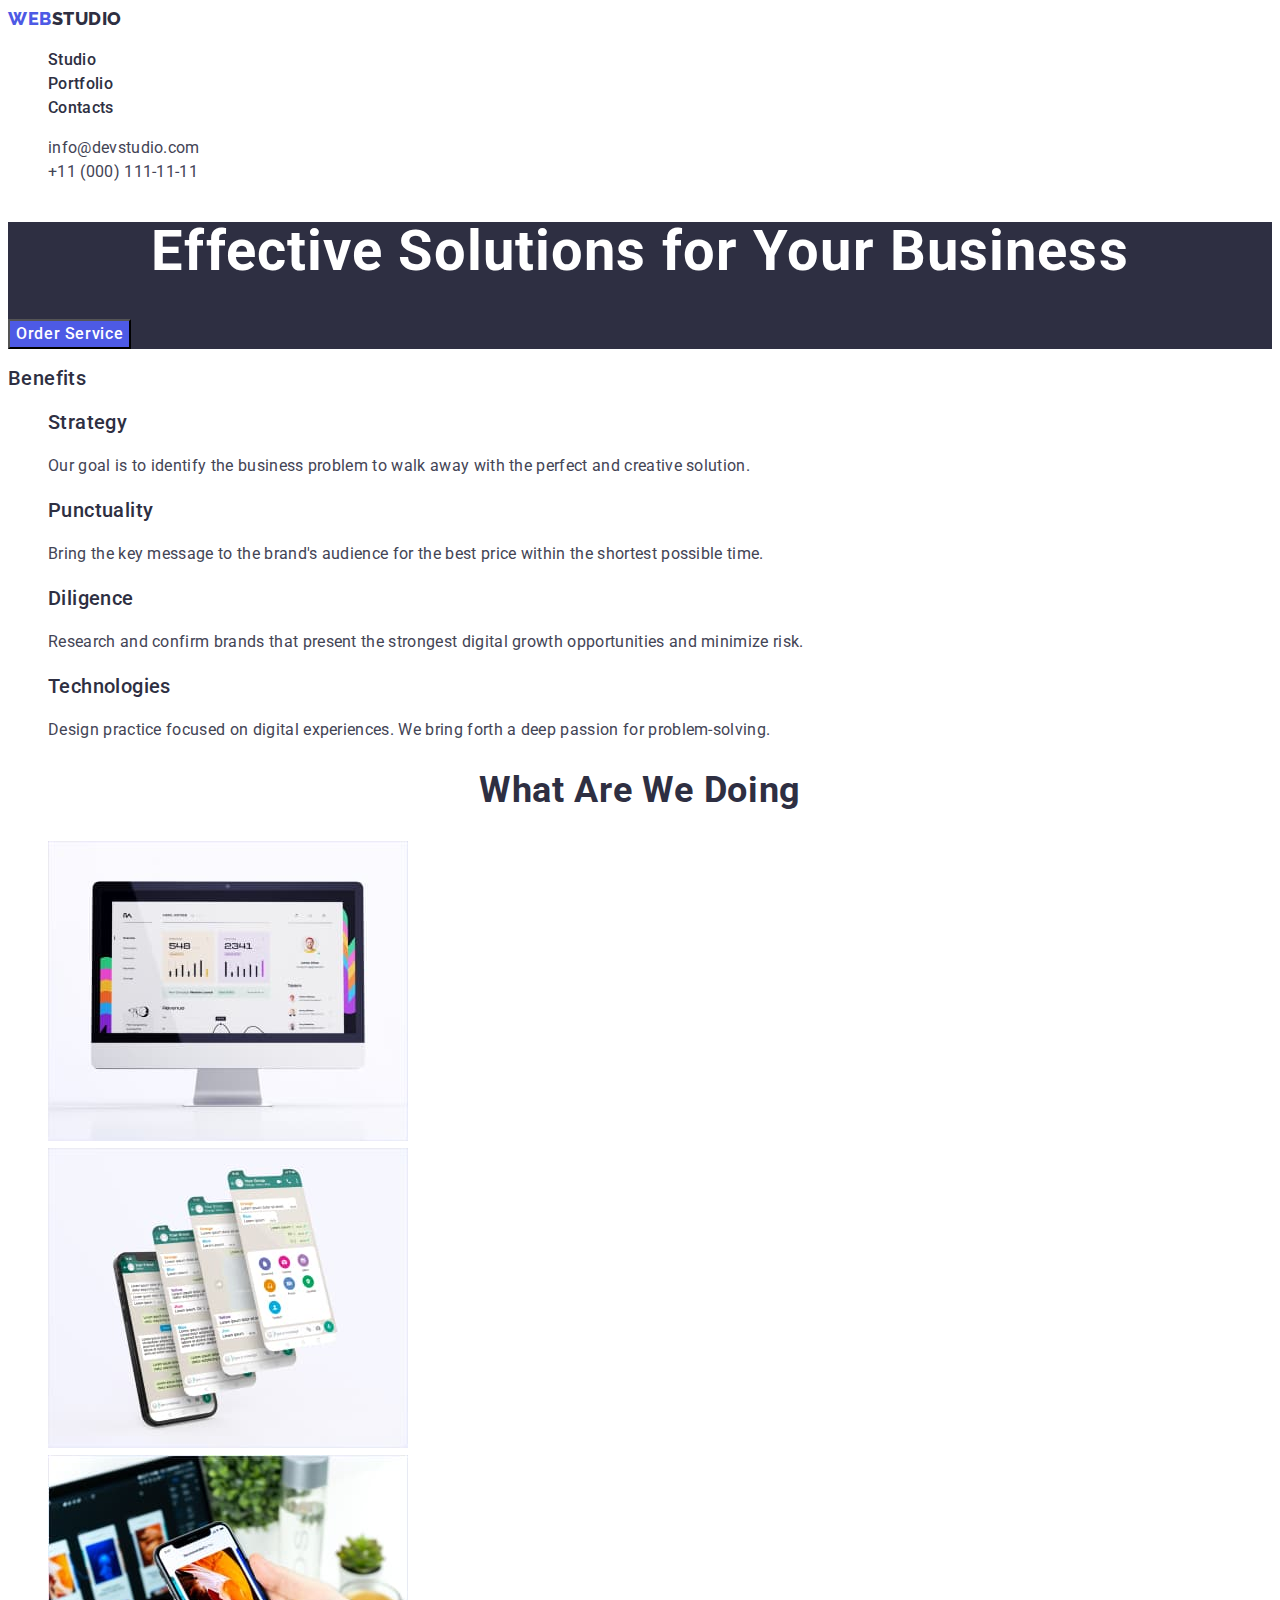
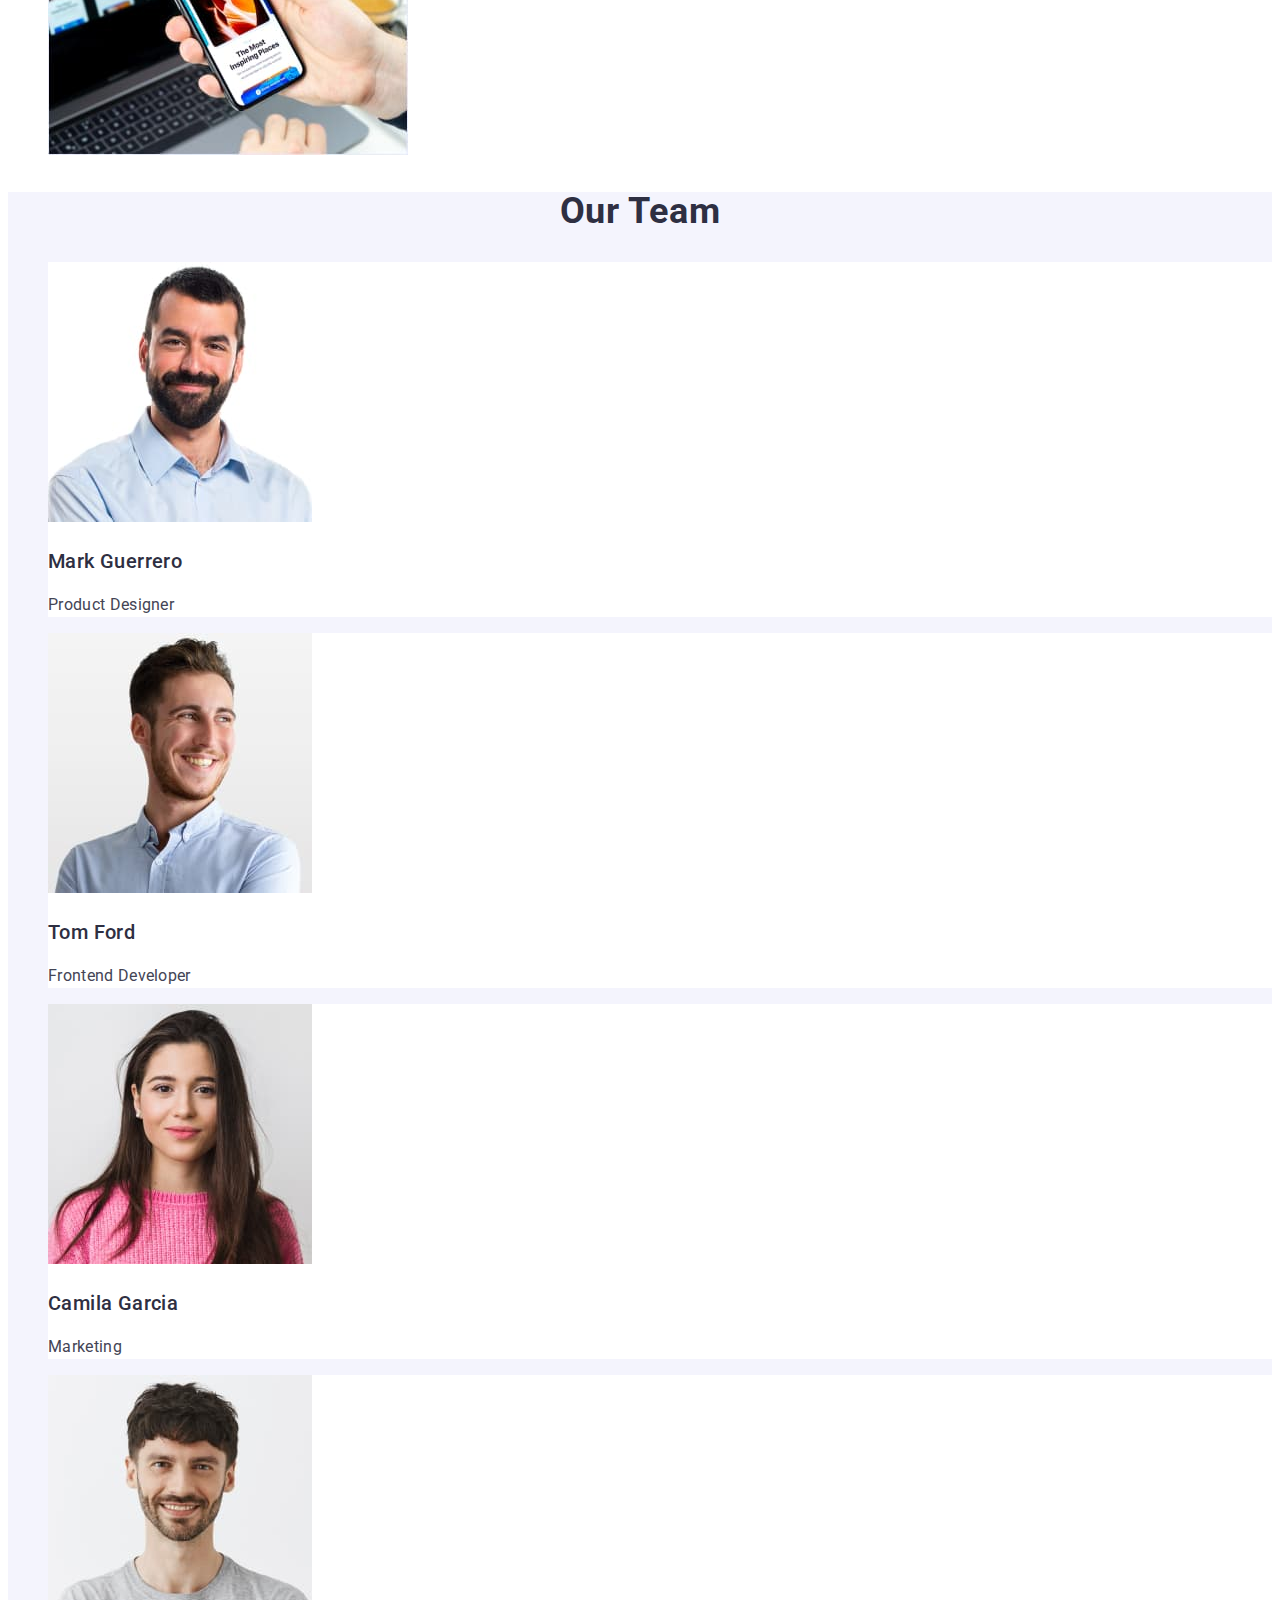
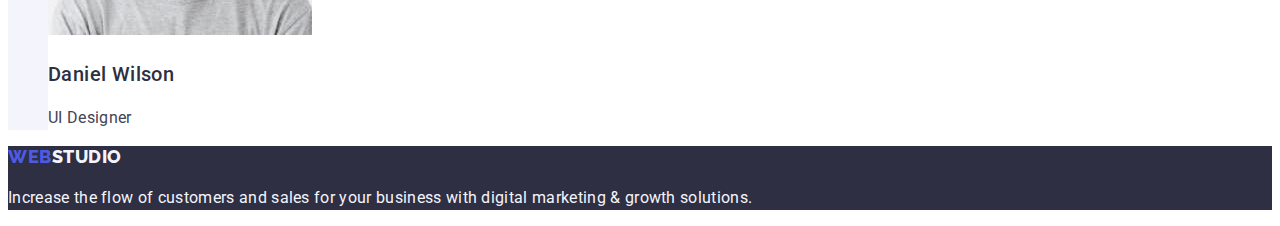
==== index.html @ 4780193c "Initial commit" ====
<!DOCTYPE html>
<html lang="en">
  <head>
    <meta charset="UTF-8" />
    <meta name="viewport" content="width=device-width, initial-scale=1.0" />
    <title>WebStudio</title>
    <link rel="preconnect" href="https://fonts.googleapis.com" />
    <link rel="preconnect" href="https://fonts.gstatic.com" crossorigin />
    <link
      href="https://fonts.googleapis.com/css2?family=Raleway:wght@800&family=Roboto:wght@400;500;700;900&display=swap"
      rel="stylesheet"
    />
    <link rel="stylesheet" href="./css/style.css" />
  </head>
  <body>
    <header class="header">
      <nav class="header__menu">
        <a href="./index.html" class="logo link"
          >Web<span class="logo__part">Studio</span></a
        >
        <ul class="menu__list list">
          <li class="menu__list-item">
            <a href="./index.html" class="menu__list-link link">Studio</a>
          </li>
          <li class="menu__list-item">
            <a href="./portfolio.html" class="menu__list-link link"
              >Portfolio</a
            >
          </li>
          <li class="menu__list-item">
            <a href="" class="menu__list-link link">Contacts</a>
          </li>
        </ul>
      </nav>

      <address class="address">
        <ul class="address__list list">
          <li class="address__list-item">
            <a href="mailto:info@devstudio.com" class="address link"
              >info@devstudio.com</a
            >
          </li>
          <li class="address__list-item">
            <a href="tel:+110001111111" class="address link"
              >+11 (000) 111-11-11</a
            >
          </li>
        </ul>
      </address>
    </header>

    <main class="main">
      <section class="banner">
        <h1 class="main__title">Effective Solutions for Your Business</h1>
        <button type="button" class="main__btn">Order Service</button>
      </section>

      <section class="benefits">
        <h2 class="benefits__title">Benefits</h2>
        <ul class="benefits__list list">
          <li class="benefits__list-item">
            <h3 class="benefits__item-title">Strategy</h3>
            <p class="benefits__item-text">
              Our goal is to identify the business problem to walk away with the
              perfect and creative solution.
            </p>
          </li>
          <li class="benefits__list-item">
            <h3 class="benefits__item-title">Punctuality</h3>
            <p class="benefits__item-text">
              Bring the key message to the brand's audience for the best price
              within the shortest possible time.
            </p>
          </li>
          <li class="benefits__list-item">
            <h3 class="benefits__item-title">Diligence</h3>
            <p class="benefits__item-text">
              Research and confirm brands that present the strongest digital
              growth opportunities and minimize risk.
            </p>
          </li>
          <li class="benefits__list-item">
            <h3 class="benefits__item-title">Technologies</h3>
            <p class="benefits__item-text">
              Design practice focused on digital experiences. We bring forth a
              deep passion for problem-solving.
            </p>
          </li>
        </ul>
      </section>

      <section class="services">
        <h2 class="services__title">What are we doing</h2>
        <ul class="services__list list">
          <li class="services__list-item">
            <img
              src="./images/services-img1.jpg"
              alt="monitor"
              class="services__item-img"
              width="360"
            />
          </li>
          <li class="services__list-item">
            <img
              src="./images/services-img2.jpg"
              alt="mobile-app"
              class="services__item-img"
              width="360"
            />
          </li>
          <li class="services__list-item">
            <img
              src="./images/services-img3.jpg"
              alt="sync with PC"
              class="services__item-img"
              width="360"
            />
          </li>
        </ul>
      </section>

      <section class="team">
        <h2 class="team__title">Our Team</h2>
        <ul class="team__list list">
          <li class="team__list-item">
            <img
              src="./images/team-img1.jpg"
              alt="people1"
              class="team__item-img"
              width="264"
            />
            <h3 class="team__item-title">Mark Guerrero</h3>
            <p class="team__item-text">Product Designer</p>
          </li>
          <li class="team__list-item">
            <img
              src="./images/team-img2.jpg"
              alt="people2"
              class="team__item-img"
              width="264"
            />
            <h3 class="team__item-title">Tom Ford</h3>
            <p class="team__item-text">Frontend Developer</p>
          </li>
          <li class="team__list-item">
            <img
              src="./images/team-img3.jpg"
              alt="people3"
              class="team__item-img"
              width="264"
            />
            <h3 class="team__item-title">Camila Garcia</h3>
            <p class="team__item-text">Marketing</p>
          </li>
          <li class="team__list-item">
            <img
              src="./images/team-img4.jpg"
              alt="people4"
              class="team__item-img"
              width="264"
            />
            <h3 class="team__item-title">Daniel Wilson</h3>
            <p class="team__item-text">UI Designer</p>
          </li>
        </ul>
      </section>
    </main>

    <footer class="footer">
      <a href="./index.html" class="logo link"
        >Web<span class="logo__part">Studio</span></a
      >
      <p class="footer__text">
        Increase the flow of customers and sales for your business with digital
        marketing & growth solutions.
      </p>
    </footer>
  </body>
</html>
---- css/style.css ----
:root{
    --body-text:#434455;
    --iris:#4D5AE5;
    --ocean:#404BBF;
    --navy-blue:#2E2F42;
    --green:#31D0AA;
    --light-slate:#8E8F99;
    --cornflower:#E7E9FC;
    --cloud:#F4F4FD;
    --navy-blue-modal:#2E2F42;
    --grey:#2E2F42;
    --dairy:#FCFCFC;
}

body{
    font-family: 'Roboto', sans-serif;
    color: var(--body-text);
    background-color: #fff;
    line-height: 1.5;
    font-size: 16px;
    letter-spacing: 2%;
}
h2{
    font-weight: 700;
    font-size: 20px;
}
a{
    text-decoration: none;
    color: inherit;
    
}
ul{
    list-style: none;
}
/* HEADER*/

.link{
    text-decoration: none;
}
.list{
    list-style: none;
}

.logo{
    font-family: 'Raleway', sans-serif;
    text-transform: uppercase;
    font-size: 18px;
    line-height: 1.17;
    letter-spacing: 0.03em;
    font-weight: 800;
    text-decoration: none;
    color: var(--iris);
}
.logo span{
    color: var(--navy-blue);
}

.menu__list{
    color: var(--navy-blue);
    font-weight: 500;
    list-style: none;
}
.menu__list-item:hover,
.menu__list-link:focus{
    color: var(--ocean);
}
.menu__list-link{
    letter-spacing: 0.02em;
}


.address{
   font-style: normal;
   
}
.address__list-item:hover,
.address:focus{
    color:var(--ocean);
}
.address__list{
    letter-spacing: 0.02em;

}

/*Banner*/
.banner{
    background-color: var(--navy-blue);
}
.main__title{
    font-size: 56px;
    line-height: 1.07;
    text-align: center;
    letter-spacing: 0.02em;
    color:#FFF;

}
.main__btn{
    background-color: var(--iris);
    font-family: inherit;
    font-weight: 500;
    font-size: 16px;
    line-height: 1.5;
    letter-spacing: 0.04em;
    color: #fff;
    cursor: pointer;

    
}
.main__btn:hover,
.main__btn:focus{
    background-color: var(--ocean);
}
/* benefits*/

.benefits__title{
    font-weight: 500;
    font-size: 20px;
    line-height: 1.2;
    letter-spacing: 0.02em;
    color: var(--navy-blue);
}
.benefits__item-title{
    font-weight: 500;
    font-size: 20px;
    line-height: 1.2;
    letter-spacing: 0.02em;
    color: var(--navy-blue);
}
.benefits__item-text{
    letter-spacing: 0.02em;
}

/*Services*/

.services__title{
    font-size: 36px;
    line-height: 1.11;
    text-align: center;
    letter-spacing: 0.02em;
    text-transform: capitalize;
    color: var(--navy-blue);

}

/*TEAM*/

.team{
    background-color: var(--cloud);
}
.team__title{
    font-size: 36px;
    line-height: 1.11;
    text-align: center;
    letter-spacing: 0.02em;
    text-transform: capitalize;
    color: var(--navy-blue);

}
.team__list-item{
    background-color: #FFFFFF;
}
.team__item-title{
    font-weight: 500;
    font-size: 20px;
    line-height: 1.2;
    letter-spacing: 0.02em;
    color: var(--navy-blue);
}
.team__item-text{
    letter-spacing: 0.02em;
}
/* FILTERS */
.filters__list{
    text-align: center;
}
.filters__item{
    text-align: center;
    
}
.filters__item+.filters__item{
    margin-left: 24px;
}
.filters__btn{

    background-color: var(--cloud);
    border: 1px solid var(--cornflower);
    color: var(--iris);
    font-weight: 500;
    font-family: inherit;
    cursor: pointer;
    font-size: 16px;
    line-height: 1.5;
    letter-spacing: 0.04em;
}
.filters__btn:hover,
.filters__btn:focus{
    background-color: var(--ocean);
    border: 1px solid var(--ocean);
    color: #fff;
}



.cards__list{
    list-style:none;
}
.cards__item-title{
    color: var(--navy-blue);
    font-weight: 500;
    font-size: 20px;
    line-height: 1.2;
    letter-spacing: 0.02em;

}
.cards__item-text{
    font-size: 16px;
    line-height: 1.5;
    letter-spacing: 0.02em;
    color: var(--body-text);
}
/*Footer*/
.footer{
    background-color: var(--navy-blue);
}
.footer > p{
    color: var(--cloud);
}
.footer__text{
    letter-spacing: 0.02em;
}
.footer .logo span{
    color: var(--cloud);
}
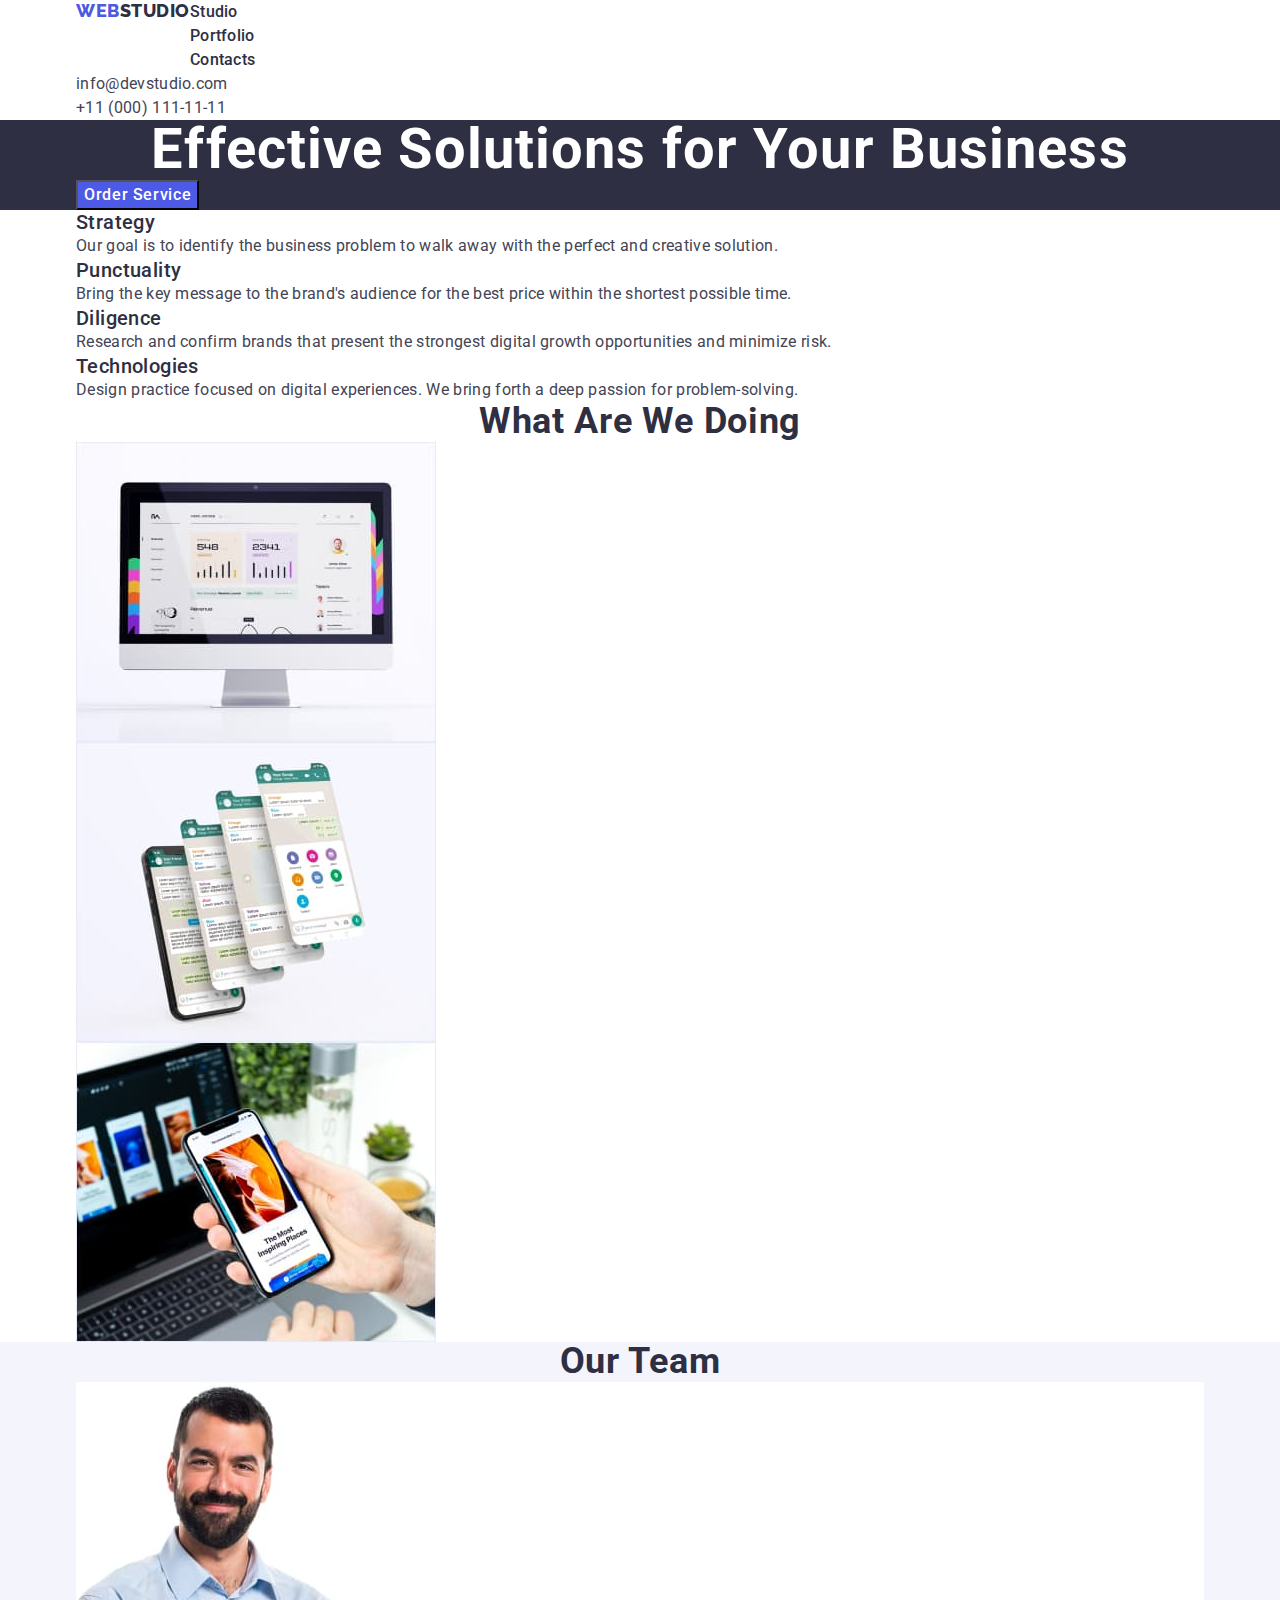
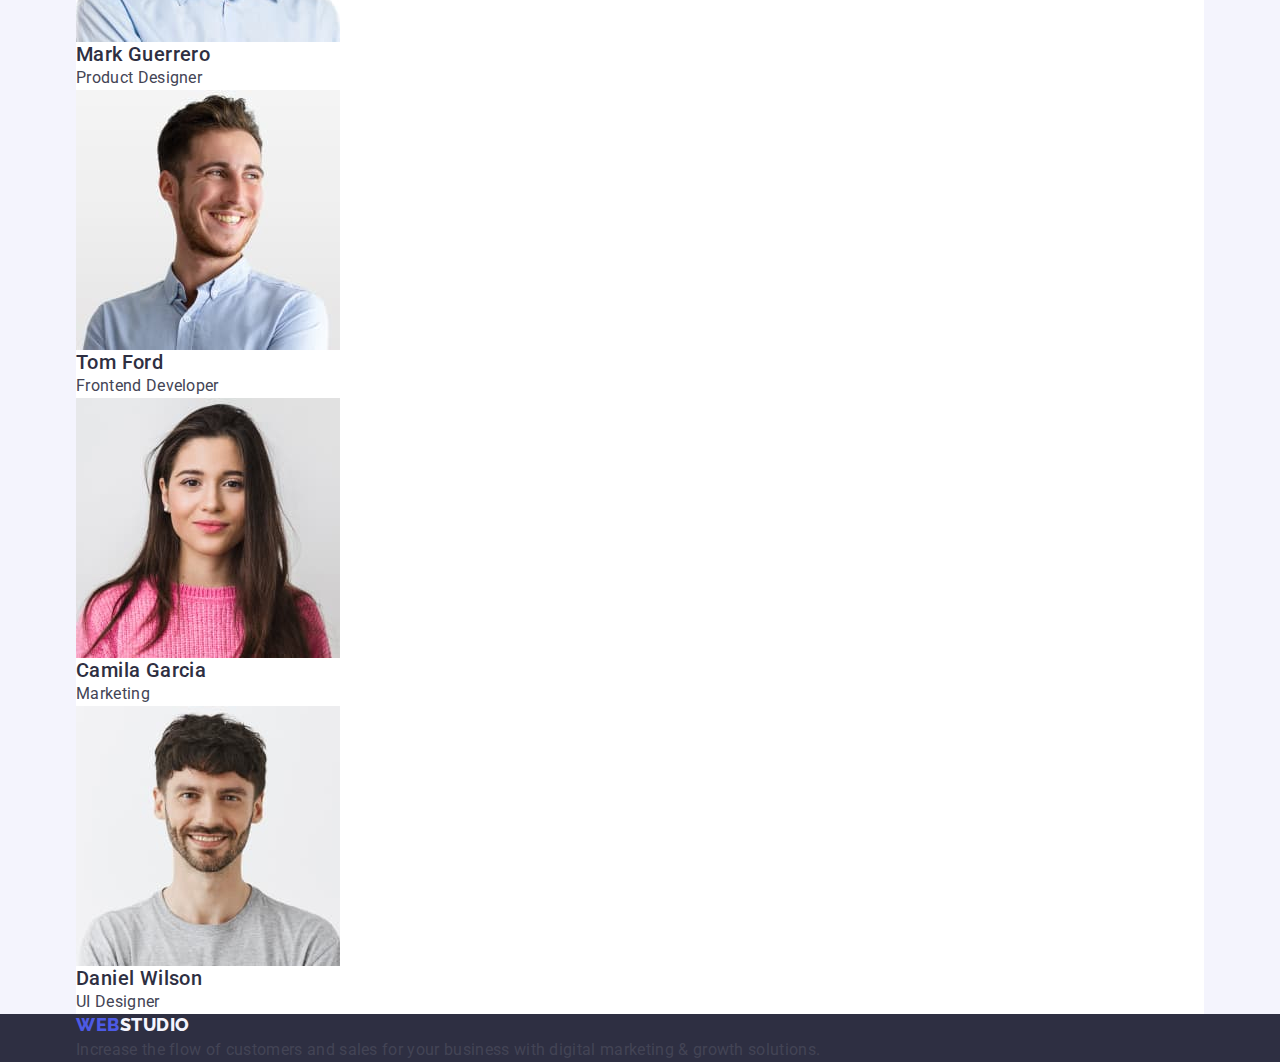
==== commit 4fe877f8: "header change + add prettier settings" ====
--- a/index.html
+++ b/index.html
@@ -10,170 +10,155 @@
       href="https://fonts.googleapis.com/css2?family=Raleway:wght@800&family=Roboto:wght@400;500;700;900&display=swap"
       rel="stylesheet"
     />
+    <link
+      rel="stylesheet"
+      href="https://cdnjs.cloudflare.com/ajax/libs/modern-normalize/2.0.0/modern-normalize.min.css"
+    />
     <link rel="stylesheet" href="./css/style.css" />
   </head>
   <body>
     <header class="header">
-      <nav class="header__menu">
-        <a href="./index.html" class="logo link"
-          >Web<span class="logo__part">Studio</span></a
-        >
-        <ul class="menu__list list">
-          <li class="menu__list-item">
-            <a href="./index.html" class="menu__list-link link">Studio</a>
-          </li>
-          <li class="menu__list-item">
-            <a href="./portfolio.html" class="menu__list-link link"
-              >Portfolio</a
-            >
-          </li>
-          <li class="menu__list-item">
-            <a href="" class="menu__list-link link">Contacts</a>
-          </li>
-        </ul>
-      </nav>
-
-      <address class="address">
-        <ul class="address__list list">
-          <li class="address__list-item">
-            <a href="mailto:info@devstudio.com" class="address link"
-              >info@devstudio.com</a
-            >
-          </li>
-          <li class="address__list-item">
-            <a href="tel:+110001111111" class="address link"
-              >+11 (000) 111-11-11</a
-            >
-          </li>
-        </ul>
-      </address>
+      <div class="container">
+        <nav class="header__menu">
+          <a href="./index.html" class="logo link">Web<span class="logo__part">Studio</span></a>
+          <ul class="menu__list list">
+            <li class="menu__list-item">
+              <a href="./index.html" class="menu__list-link link">Studio</a>
+            </li>
+            <li class="menu__list-item">
+              <a href="./portfolio.html" class="menu__list-link link">Portfolio</a>
+            </li>
+            <li class="menu__list-item">
+              <a href="" class="menu__list-link link">Contacts</a>
+            </li>
+          </ul>
+        </nav>
+        <address class="address">
+          <ul class="address__list list">
+            <li class="address__list-item">
+              <a href="mailto:info@devstudio.com" class="address link">info@devstudio.com</a>
+            </li>
+            <li class="address__list-item">
+              <a href="tel:+110001111111" class="address link">+11 (000) 111-11-11</a>
+            </li>
+          </ul>
+        </address>
+      </div>
     </header>
 
     <main class="main">
       <section class="banner">
-        <h1 class="main__title">Effective Solutions for Your Business</h1>
-        <button type="button" class="main__btn">Order Service</button>
+        <div class="container">
+          <h1 class="main__title">Effective Solutions for Your Business</h1>
+          <button type="button" class="main__btn">Order Service</button>
+        </div>
       </section>
 
       <section class="benefits">
-        <h2 class="benefits__title">Benefits</h2>
-        <ul class="benefits__list list">
-          <li class="benefits__list-item">
-            <h3 class="benefits__item-title">Strategy</h3>
-            <p class="benefits__item-text">
-              Our goal is to identify the business problem to walk away with the
-              perfect and creative solution.
-            </p>
-          </li>
-          <li class="benefits__list-item">
-            <h3 class="benefits__item-title">Punctuality</h3>
-            <p class="benefits__item-text">
-              Bring the key message to the brand's audience for the best price
-              within the shortest possible time.
-            </p>
-          </li>
-          <li class="benefits__list-item">
-            <h3 class="benefits__item-title">Diligence</h3>
-            <p class="benefits__item-text">
-              Research and confirm brands that present the strongest digital
-              growth opportunities and minimize risk.
-            </p>
-          </li>
-          <li class="benefits__list-item">
-            <h3 class="benefits__item-title">Technologies</h3>
-            <p class="benefits__item-text">
-              Design practice focused on digital experiences. We bring forth a
-              deep passion for problem-solving.
-            </p>
-          </li>
-        </ul>
+        <div class="container">
+          <h2 class="benefits__title visually-hidden">Benefits</h2>
+          <ul class="benefits__list list">
+            <li class="benefits__list-item">
+              <h3 class="benefits__item-title">Strategy</h3>
+              <p class="benefits__item-text">
+                Our goal is to identify the business problem to walk away with the perfect and
+                creative solution.
+              </p>
+            </li>
+            <li class="benefits__list-item">
+              <h3 class="benefits__item-title">Punctuality</h3>
+              <p class="benefits__item-text">
+                Bring the key message to the brand's audience for the best price within the shortest
+                possible time.
+              </p>
+            </li>
+            <li class="benefits__list-item">
+              <h3 class="benefits__item-title">Diligence</h3>
+              <p class="benefits__item-text">
+                Research and confirm brands that present the strongest digital growth opportunities
+                and minimize risk.
+              </p>
+            </li>
+            <li class="benefits__list-item">
+              <h3 class="benefits__item-title">Technologies</h3>
+              <p class="benefits__item-text">
+                Design practice focused on digital experiences. We bring forth a deep passion for
+                problem-solving.
+              </p>
+            </li>
+          </ul>
+        </div>
       </section>
 
       <section class="services">
-        <h2 class="services__title">What are we doing</h2>
-        <ul class="services__list list">
-          <li class="services__list-item">
-            <img
-              src="./images/services-img1.jpg"
-              alt="monitor"
-              class="services__item-img"
-              width="360"
-            />
-          </li>
-          <li class="services__list-item">
-            <img
-              src="./images/services-img2.jpg"
-              alt="mobile-app"
-              class="services__item-img"
-              width="360"
-            />
-          </li>
-          <li class="services__list-item">
-            <img
-              src="./images/services-img3.jpg"
-              alt="sync with PC"
-              class="services__item-img"
-              width="360"
-            />
-          </li>
-        </ul>
+        <div class="container">
+          <h2 class="services__title">What are we doing</h2>
+          <ul class="services__list list">
+            <li class="services__list-item">
+              <img
+                src="./images/services-img1.jpg"
+                alt="monitor"
+                class="services__item-img"
+                width="360"
+              />
+            </li>
+            <li class="services__list-item">
+              <img
+                src="./images/services-img2.jpg"
+                alt="mobile-app"
+                class="services__item-img"
+                width="360"
+              />
+            </li>
+            <li class="services__list-item">
+              <img
+                src="./images/services-img3.jpg"
+                alt="sync with PC"
+                class="services__item-img"
+                width="360"
+              />
+            </li>
+          </ul>
+        </div>
       </section>
 
       <section class="team">
-        <h2 class="team__title">Our Team</h2>
-        <ul class="team__list list">
-          <li class="team__list-item">
-            <img
-              src="./images/team-img1.jpg"
-              alt="people1"
-              class="team__item-img"
-              width="264"
-            />
-            <h3 class="team__item-title">Mark Guerrero</h3>
-            <p class="team__item-text">Product Designer</p>
-          </li>
-          <li class="team__list-item">
-            <img
-              src="./images/team-img2.jpg"
-              alt="people2"
-              class="team__item-img"
-              width="264"
-            />
-            <h3 class="team__item-title">Tom Ford</h3>
-            <p class="team__item-text">Frontend Developer</p>
-          </li>
-          <li class="team__list-item">
-            <img
-              src="./images/team-img3.jpg"
-              alt="people3"
-              class="team__item-img"
-              width="264"
-            />
-            <h3 class="team__item-title">Camila Garcia</h3>
-            <p class="team__item-text">Marketing</p>
-          </li>
-          <li class="team__list-item">
-            <img
-              src="./images/team-img4.jpg"
-              alt="people4"
-              class="team__item-img"
-              width="264"
-            />
-            <h3 class="team__item-title">Daniel Wilson</h3>
-            <p class="team__item-text">UI Designer</p>
-          </li>
-        </ul>
+        <div class="container">
+          <h2 class="team__title">Our Team</h2>
+          <ul class="team__list list">
+            <li class="team__list-item">
+              <img src="./images/team-img1.jpg" alt="people1" class="team__item-img" width="264" />
+              <h3 class="team__item-title">Mark Guerrero</h3>
+              <p class="team__item-text">Product Designer</p>
+            </li>
+            <li class="team__list-item">
+              <img src="./images/team-img2.jpg" alt="people2" class="team__item-img" width="264" />
+              <h3 class="team__item-title">Tom Ford</h3>
+              <p class="team__item-text">Frontend Developer</p>
+            </li>
+            <li class="team__list-item">
+              <img src="./images/team-img3.jpg" alt="people3" class="team__item-img" width="264" />
+              <h3 class="team__item-title">Camila Garcia</h3>
+              <p class="team__item-text">Marketing</p>
+            </li>
+            <li class="team__list-item">
+              <img src="./images/team-img4.jpg" alt="people4" class="team__item-img" width="264" />
+              <h3 class="team__item-title">Daniel Wilson</h3>
+              <p class="team__item-text">UI Designer</p>
+            </li>
+          </ul>
+        </div>
       </section>
     </main>
 
     <footer class="footer">
-      <a href="./index.html" class="logo link"
-        >Web<span class="logo__part">Studio</span></a
-      >
-      <p class="footer__text">
-        Increase the flow of customers and sales for your business with digital
-        marketing & growth solutions.
-      </p>
+      <div class="container">
+        <a href="./index.html" class="logo link">Web<span class="logo__part">Studio</span></a>
+        <p class="footer__text">
+          Increase the flow of customers and sales for your business with digital marketing & growth
+          solutions.
+        </p>
+      </div>
     </footer>
   </body>
 </html>
--- a/css/style.css
+++ b/css/style.css
@@ -1,233 +1,259 @@
-:root{
-    --body-text:#434455;
-    --iris:#4D5AE5;
-    --ocean:#404BBF;
-    --navy-blue:#2E2F42;
-    --green:#31D0AA;
-    --light-slate:#8E8F99;
-    --cornflower:#E7E9FC;
-    --cloud:#F4F4FD;
-    --navy-blue-modal:#2E2F42;
-    --grey:#2E2F42;
-    --dairy:#FCFCFC;
-}
-
-body{
-    font-family: 'Roboto', sans-serif;
-    color: var(--body-text);
-    background-color: #fff;
-    line-height: 1.5;
-    font-size: 16px;
-    letter-spacing: 2%;
-}
-h2{
-    font-weight: 700;
-    font-size: 20px;
-}
-a{
-    text-decoration: none;
-    color: inherit;
-    
-}
-ul{
-    list-style: none;
+*,
+*::after,
+*::before {
+  box-sizing: border-box;
+}
+
+:root {
+  --body-text: #434455;
+  --iris: #4d5ae5;
+  --ocean: #404bbf;
+  --navy-blue: #2e2f42;
+  --green: #31d0aa;
+  --light-slate: #8e8f99;
+  --cornflower: #e7e9fc;
+  --cloud: #f4f4fd;
+  --navy-blue-modal: #2e2f42;
+  --grey: #2e2f42;
+  --dairy: #fcfcfc;
+}
+
+body {
+  font-family: 'Roboto', sans-serif;
+  color: var(--body-text);
+  background-color: #fff;
+  line-height: 1.5;
+  font-size: 16px;
+  letter-spacing: 2%;
+}
+h2 {
+  font-weight: 700;
+  font-size: 20px;
+}
+h1,
+h2,
+h3,
+h4,
+h5,
+h6,
+p {
+  margin: 0;
+}
+
+a {
+  text-decoration: none;
+  color: inherit;
+}
+ul {
+  list-style: none;
+  padding-left: 0;
+  margin: 0;
+}
+img {
+  display: block;
+}
+.container {
+  max-width: 1128px;
+  margin: 0 auto;
+  /* padding-left: 156; */
+}
+.visually-hidden {
+  position: absolute;
+  width: 1px;
+  height: 1px;
+  margin: -1px;
+  border: 0;
+  padding: 0;
+  white-space: nowrap;
+  clip-path: inset(100%);
+  clip: rect(0 0 0 0);
+  overflow: hidden;
 }
 /* HEADER*/
-
-.link{
-    text-decoration: none;
-}
-.list{
-    list-style: none;
-}
-
-.logo{
-    font-family: 'Raleway', sans-serif;
-    text-transform: uppercase;
-    font-size: 18px;
-    line-height: 1.17;
-    letter-spacing: 0.03em;
-    font-weight: 800;
-    text-decoration: none;
-    color: var(--iris);
-}
-.logo span{
-    color: var(--navy-blue);
-}
-
-.menu__list{
-    color: var(--navy-blue);
-    font-weight: 500;
-    list-style: none;
+.header__menu {
+  display: flex;
+}
+.link {
+  text-decoration: none;
+}
+.list {
+  list-style: none;
+}
+
+.logo {
+  font-family: 'Raleway', sans-serif;
+  text-transform: uppercase;
+  font-size: 18px;
+  line-height: 1.17;
+  letter-spacing: 0.03em;
+  font-weight: 800;
+  text-decoration: none;
+  color: var(--iris);
+}
+.logo span {
+  color: var(--navy-blue);
+}
+
+.menu__list {
+  color: var(--navy-blue);
+  font-weight: 500;
+  list-style: none;
 }
 .menu__list-item:hover,
-.menu__list-link:focus{
-    color: var(--ocean);
-}
-.menu__list-link{
-    letter-spacing: 0.02em;
-}
-
-
-.address{
-   font-style: normal;
-   
+.menu__list-link:focus {
+  color: var(--ocean);
+}
+.menu__list-link {
+  letter-spacing: 0.02em;
+}
+
+.address {
+  font-style: normal;
 }
 .address__list-item:hover,
-.address:focus{
-    color:var(--ocean);
-}
-.address__list{
-    letter-spacing: 0.02em;
-
+.address:focus {
+  color: var(--ocean);
+}
+.address__list {
+  letter-spacing: 0.02em;
 }
 
 /*Banner*/
-.banner{
-    background-color: var(--navy-blue);
-}
-.main__title{
-    font-size: 56px;
-    line-height: 1.07;
-    text-align: center;
-    letter-spacing: 0.02em;
-    color:#FFF;
-
-}
-.main__btn{
-    background-color: var(--iris);
-    font-family: inherit;
-    font-weight: 500;
-    font-size: 16px;
-    line-height: 1.5;
-    letter-spacing: 0.04em;
-    color: #fff;
-    cursor: pointer;
-
-    
+.banner {
+  background-color: var(--navy-blue);
+}
+.main__title {
+  font-size: 56px;
+  line-height: 1.07;
+  text-align: center;
+  letter-spacing: 0.02em;
+  color: #fff;
+}
+.main__btn {
+  background-color: var(--iris);
+  font-family: inherit;
+  font-weight: 500;
+  font-size: 16px;
+  line-height: 1.5;
+  letter-spacing: 0.04em;
+  color: #fff;
+  cursor: pointer;
 }
 .main__btn:hover,
-.main__btn:focus{
-    background-color: var(--ocean);
+.main__btn:focus {
+  background-color: var(--ocean);
 }
 /* benefits*/
 
-.benefits__title{
-    font-weight: 500;
-    font-size: 20px;
-    line-height: 1.2;
-    letter-spacing: 0.02em;
-    color: var(--navy-blue);
-}
-.benefits__item-title{
-    font-weight: 500;
-    font-size: 20px;
-    line-height: 1.2;
-    letter-spacing: 0.02em;
-    color: var(--navy-blue);
-}
-.benefits__item-text{
-    letter-spacing: 0.02em;
+.benefits__title {
+  font-weight: 500;
+  font-size: 20px;
+  line-height: 1.2;
+  letter-spacing: 0.02em;
+  color: var(--navy-blue);
+}
+.benefits__item-title {
+  font-weight: 500;
+  font-size: 20px;
+  line-height: 1.2;
+  letter-spacing: 0.02em;
+  color: var(--navy-blue);
+}
+.benefits__item-text {
+  letter-spacing: 0.02em;
 }
 
 /*Services*/
 
-.services__title{
-    font-size: 36px;
-    line-height: 1.11;
-    text-align: center;
-    letter-spacing: 0.02em;
-    text-transform: capitalize;
-    color: var(--navy-blue);
-
+.services__title {
+  font-size: 36px;
+  line-height: 1.11;
+  text-align: center;
+  letter-spacing: 0.02em;
+  text-transform: capitalize;
+  color: var(--navy-blue);
 }
 
 /*TEAM*/
 
-.team{
-    background-color: var(--cloud);
-}
-.team__title{
-    font-size: 36px;
-    line-height: 1.11;
-    text-align: center;
-    letter-spacing: 0.02em;
-    text-transform: capitalize;
-    color: var(--navy-blue);
-
-}
-.team__list-item{
-    background-color: #FFFFFF;
-}
-.team__item-title{
-    font-weight: 500;
-    font-size: 20px;
-    line-height: 1.2;
-    letter-spacing: 0.02em;
-    color: var(--navy-blue);
-}
-.team__item-text{
-    letter-spacing: 0.02em;
+.team {
+  background-color: var(--cloud);
+}
+.team__title {
+  font-size: 36px;
+  line-height: 1.11;
+  text-align: center;
+  letter-spacing: 0.02em;
+  text-transform: capitalize;
+  color: var(--navy-blue);
+}
+.team__list-item {
+  background-color: #ffffff;
+}
+.team__item-title {
+  font-weight: 500;
+  font-size: 20px;
+  line-height: 1.2;
+  letter-spacing: 0.02em;
+  color: var(--navy-blue);
+}
+.team__item-text {
+  letter-spacing: 0.02em;
 }
 /* FILTERS */
-.filters__list{
-    text-align: center;
-}
-.filters__item{
-    text-align: center;
-    
-}
-.filters__item+.filters__item{
-    margin-left: 24px;
-}
-.filters__btn{
-
-    background-color: var(--cloud);
-    border: 1px solid var(--cornflower);
-    color: var(--iris);
-    font-weight: 500;
-    font-family: inherit;
-    cursor: pointer;
-    font-size: 16px;
-    line-height: 1.5;
-    letter-spacing: 0.04em;
+.filters__list {
+  text-align: center;
+}
+.filters__item {
+  text-align: center;
+}
+.filters__item + .filters__item {
+  margin-left: 24px;
+}
+.filters__btn {
+  background-color: var(--cloud);
+  border: 1px solid var(--cornflower);
+  color: var(--iris);
+  font-weight: 500;
+  font-family: inherit;
+  cursor: pointer;
+  font-size: 16px;
+  line-height: 1.5;
+  letter-spacing: 0.04em;
 }
 .filters__btn:hover,
-.filters__btn:focus{
-    background-color: var(--ocean);
-    border: 1px solid var(--ocean);
-    color: #fff;
-}
-
-
-
-.cards__list{
-    list-style:none;
-}
-.cards__item-title{
-    color: var(--navy-blue);
-    font-weight: 500;
-    font-size: 20px;
-    line-height: 1.2;
-    letter-spacing: 0.02em;
-
-}
-.cards__item-text{
-    font-size: 16px;
-    line-height: 1.5;
-    letter-spacing: 0.02em;
-    color: var(--body-text);
+.filters__btn:focus {
+  background-color: var(--ocean);
+  border: 1px solid var(--ocean);
+  color: #fff;
+}
+
+.cards__list {
+  list-style: none;
+}
+.cards__item-title {
+  color: var(--navy-blue);
+  font-weight: 500;
+  font-size: 20px;
+  line-height: 1.2;
+  letter-spacing: 0.02em;
+}
+.cards__item-text {
+  font-size: 16px;
+  line-height: 1.5;
+  letter-spacing: 0.02em;
+  color: var(--body-text);
 }
 /*Footer*/
-.footer{
-    background-color: var(--navy-blue);
-}
-.footer > p{
-    color: var(--cloud);
-}
-.footer__text{
-    letter-spacing: 0.02em;
-}
-.footer .logo span{
-    color: var(--cloud);
-}+.footer {
+  background-color: var(--navy-blue);
+}
+.footer > p {
+  color: var(--cloud);
+}
+.footer__text {
+  letter-spacing: 0.02em;
+}
+.footer .logo span {
+  color: var(--cloud);
+}
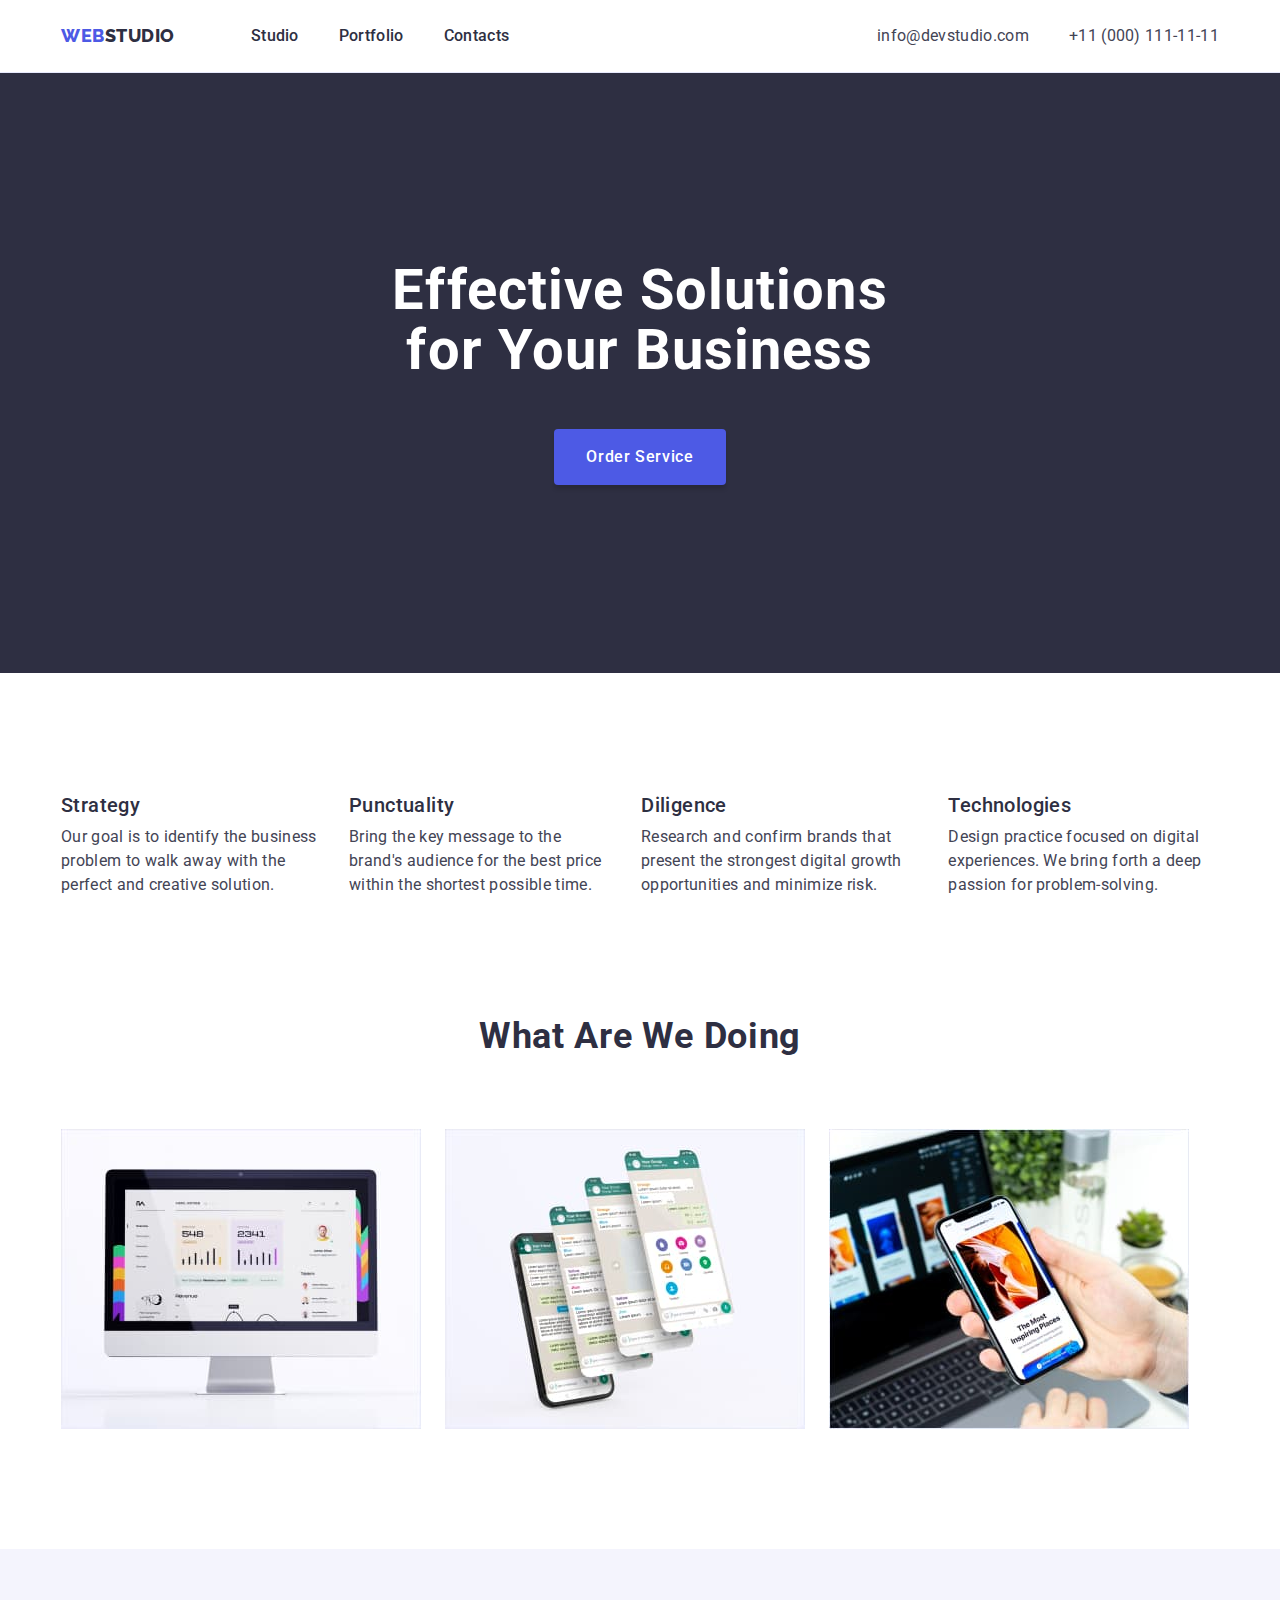
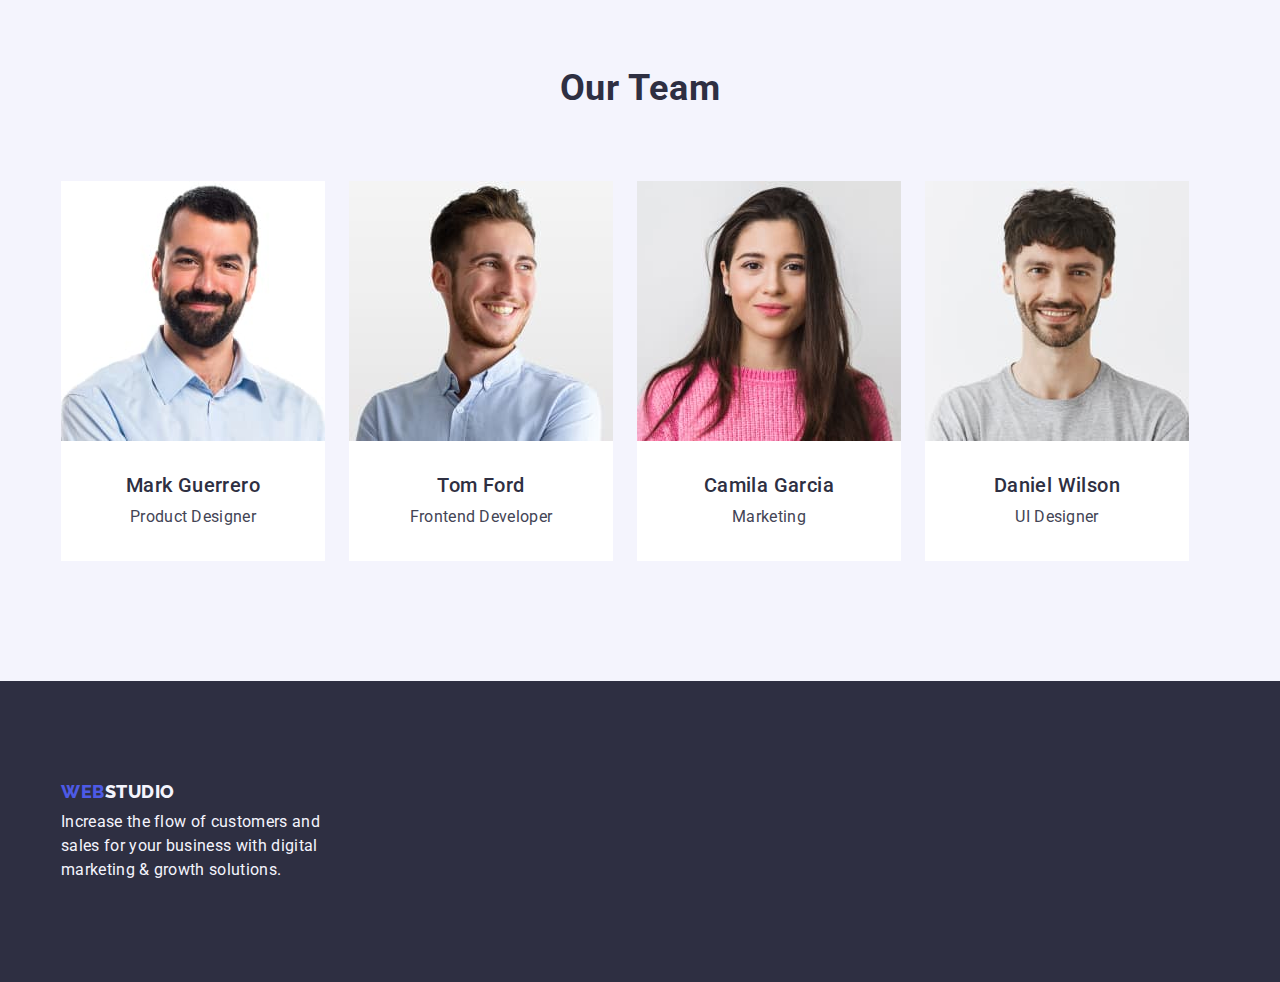
==== commit 1a82c095: "add flex into index and portfolio" ====
--- a/index.html
+++ b/index.html
@@ -17,8 +17,8 @@
     <link rel="stylesheet" href="./css/style.css" />
   </head>
   <body>
-    <header class="header">
-      <div class="container">
+    <header class="header section">
+      <div class="container header__container">
         <nav class="header__menu">
           <a href="./index.html" class="logo link">Web<span class="logo__part">Studio</span></a>
           <ul class="menu__list list">
@@ -47,15 +47,15 @@
     </header>
 
     <main class="main">
-      <section class="banner">
-        <div class="container">
+      <section class="banner section">
+        <div class="container banner__container">
           <h1 class="main__title">Effective Solutions for Your Business</h1>
           <button type="button" class="main__btn">Order Service</button>
         </div>
       </section>
 
-      <section class="benefits">
-        <div class="container">
+      <section class="benefits section">
+        <div class="container benefits__container">
           <h2 class="benefits__title visually-hidden">Benefits</h2>
           <ul class="benefits__list list">
             <li class="benefits__list-item">
@@ -90,8 +90,8 @@
         </div>
       </section>
 
-      <section class="services">
-        <div class="container">
+      <section class="services section">
+        <div class="container services__container">
           <h2 class="services__title">What are we doing</h2>
           <ul class="services__list list">
             <li class="services__list-item">
@@ -122,37 +122,45 @@
         </div>
       </section>
 
-      <section class="team">
-        <div class="container">
+      <section class="team section">
+        <div class="container team__container">
           <h2 class="team__title">Our Team</h2>
           <ul class="team__list list">
             <li class="team__list-item">
               <img src="./images/team-img1.jpg" alt="people1" class="team__item-img" width="264" />
-              <h3 class="team__item-title">Mark Guerrero</h3>
-              <p class="team__item-text">Product Designer</p>
+              <div class="team__item-box">
+                <h3 class="team__item-title">Mark Guerrero</h3>
+                <p class="team__item-text">Product Designer</p>
+              </div>
             </li>
             <li class="team__list-item">
               <img src="./images/team-img2.jpg" alt="people2" class="team__item-img" width="264" />
-              <h3 class="team__item-title">Tom Ford</h3>
-              <p class="team__item-text">Frontend Developer</p>
+              <div class="team__item-box">
+                <h3 class="team__item-title">Tom Ford</h3>
+                <p class="team__item-text">Frontend Developer</p>
+              </div>
             </li>
             <li class="team__list-item">
               <img src="./images/team-img3.jpg" alt="people3" class="team__item-img" width="264" />
-              <h3 class="team__item-title">Camila Garcia</h3>
-              <p class="team__item-text">Marketing</p>
+              <div class="team__item-box">
+                <h3 class="team__item-title">Camila Garcia</h3>
+                <p class="team__item-text">Marketing</p>
+              </div>
             </li>
             <li class="team__list-item">
               <img src="./images/team-img4.jpg" alt="people4" class="team__item-img" width="264" />
-              <h3 class="team__item-title">Daniel Wilson</h3>
-              <p class="team__item-text">UI Designer</p>
+              <div class="team__item-box">
+                <h3 class="team__item-title">Daniel Wilson</h3>
+                <p class="team__item-text">UI Designer</p>
+              </div>
             </li>
           </ul>
         </div>
       </section>
     </main>
 
-    <footer class="footer">
-      <div class="container">
+    <footer class="footer section">
+      <div class="container footer__container">
         <a href="./index.html" class="logo link">Web<span class="logo__part">Studio</span></a>
         <p class="footer__text">
           Increase the flow of customers and sales for your business with digital marketing & growth
--- a/css/style.css
+++ b/css/style.css
@@ -1,9 +1,3 @@
-*,
-*::after,
-*::before {
-  box-sizing: border-box;
-}
-
 :root {
   --body-text: #434455;
   --iris: #4d5ae5;
@@ -25,6 +19,7 @@
   line-height: 1.5;
   font-size: 16px;
   letter-spacing: 2%;
+  margin: 0;
 }
 h2 {
   font-weight: 700;
@@ -39,12 +34,15 @@
 p {
   margin: 0;
 }
-
-a {
+img {
+  display: block;
+}
+
+.link {
   text-decoration: none;
   color: inherit;
 }
-ul {
+.list {
   list-style: none;
   padding-left: 0;
   margin: 0;
@@ -53,9 +51,12 @@
   display: block;
 }
 .container {
-  max-width: 1128px;
+  width: 1158px;
   margin: 0 auto;
-  /* padding-left: 156; */
+}
+.section {
+  padding-left: 30px;
+  padding-right: 30px;
 }
 .visually-hidden {
   position: absolute;
@@ -70,14 +71,17 @@
   overflow: hidden;
 }
 /* HEADER*/
+.header {
+  border-bottom: 1px solid var(--cornflower);
+}
+.header__container {
+  display: flex;
+  align-items: center;
+}
 .header__menu {
   display: flex;
-}
-.link {
-  text-decoration: none;
-}
-.list {
-  list-style: none;
+  margin-right: auto;
+  align-items: center;
 }
 
 .logo {
@@ -89,6 +93,7 @@
   font-weight: 800;
   text-decoration: none;
   color: var(--iris);
+  margin-right: 76px;
 }
 .logo span {
   color: var(--navy-blue);
@@ -98,6 +103,9 @@
   color: var(--navy-blue);
   font-weight: 500;
   list-style: none;
+  display: flex;
+  gap: 40px;
+  padding: 24px 0px;
 }
 .menu__list-item:hover,
 .menu__list-link:focus {
@@ -116,18 +124,30 @@
 }
 .address__list {
   letter-spacing: 0.02em;
+  display: flex;
+  gap: 40px;
 }
 
 /*Banner*/
 .banner {
   background-color: var(--navy-blue);
 }
+
+.banner__container {
+  padding: 188px 0;
+  text-align: center;
+}
+
 .main__title {
   font-size: 56px;
   line-height: 1.07;
   text-align: center;
   letter-spacing: 0.02em;
   color: #fff;
+  max-width: 496px;
+  margin-right: auto;
+  margin-left: auto;
+  margin-bottom: 48px;
 }
 .main__btn {
   background-color: var(--iris);
@@ -138,13 +158,30 @@
   letter-spacing: 0.04em;
   color: #fff;
   cursor: pointer;
+  border: none;
+  border-radius: 4px;
+  box-shadow: 0px 4px 4px 0px rgba(0, 0, 0, 0.15);
+  padding: 16px 32px;
 }
 .main__btn:hover,
 .main__btn:focus {
   background-color: var(--ocean);
 }
 /* benefits*/
-
+.benefits__container {
+  padding-top: 120px;
+  padding-bottom: 60px;
+}
+.benefits__list {
+  display: flex;
+  gap: 24px;
+}
+.benefits__list-item {
+  min-width: 264px;
+}
+.benefits__item-title {
+  margin-bottom: 8px;
+}
 .benefits__title {
   font-weight: 500;
   font-size: 20px;
@@ -164,6 +201,10 @@
 }
 
 /*Services*/
+.services__container {
+  padding-top: 60px;
+  padding-bottom: 120px;
+}
 
 .services__title {
   font-size: 36px;
@@ -172,12 +213,20 @@
   letter-spacing: 0.02em;
   text-transform: capitalize;
   color: var(--navy-blue);
+  margin-bottom: 72px;
+}
+.services__list {
+  display: flex;
+  gap: 24px;
 }
 
 /*TEAM*/
-
 .team {
   background-color: var(--cloud);
+}
+.team__container {
+  padding-top: 120px;
+  padding-bottom: 120px;
 }
 .team__title {
   font-size: 36px;
@@ -186,31 +235,43 @@
   letter-spacing: 0.02em;
   text-transform: capitalize;
   color: var(--navy-blue);
+  padding-bottom: 72px;
+}
+.team__list {
+  display: flex;
+  gap: 24px;
 }
 .team__list-item {
   background-color: #ffffff;
 }
+.team__item-box {
+  padding: 32px 0;
+  text-align: center;
+}
 .team__item-title {
   font-weight: 500;
   font-size: 20px;
   line-height: 1.2;
   letter-spacing: 0.02em;
   color: var(--navy-blue);
+  margin-bottom: 8px;
 }
 .team__item-text {
   letter-spacing: 0.02em;
 }
 /* FILTERS */
 .filters__list {
-  text-align: center;
+  display: flex;
+  justify-content: center;
+  margin-bottom: 72px;
+  gap: 24px;
 }
 .filters__item {
   text-align: center;
 }
-.filters__item + .filters__item {
-  margin-left: 24px;
-}
+
 .filters__btn {
+  padding: 12px 24px;
   background-color: var(--cloud);
   border: 1px solid var(--cornflower);
   color: var(--iris);
@@ -227,9 +288,27 @@
   border: 1px solid var(--ocean);
   color: #fff;
 }
+/* CARDS */
+.cards__container {
+  padding-top: 96px;
+  padding-bottom: 120px;
+}
 
 .cards__list {
-  list-style: none;
+  display: flex;
+  flex-wrap: wrap;
+  gap: 48px 24px;
+}
+.cards__item {
+  width: calc((100% - 48px) / 3);
+}
+
+.cards__item-box {
+  text-align: left;
+  padding: 32px 16px;
+  border-left: 1px solid var(--cornflower);
+  border-right: 1px solid var(--cornflower);
+  border-bottom: 1px solid var(--cornflower);
 }
 .cards__item-title {
   color: var(--navy-blue);
@@ -237,6 +316,7 @@
   font-size: 20px;
   line-height: 1.2;
   letter-spacing: 0.02em;
+  margin-bottom: 8px;
 }
 .cards__item-text {
   font-size: 16px;
@@ -251,8 +331,17 @@
 .footer > p {
   color: var(--cloud);
 }
+.footer__container {
+  padding-top: 100px;
+  padding-bottom: 100px;
+  display: flex;
+  flex-direction: column;
+  gap: 8px;
+}
 .footer__text {
   letter-spacing: 0.02em;
+  max-width: 264px;
+  color: var(--cloud);
 }
 .footer .logo span {
   color: var(--cloud);
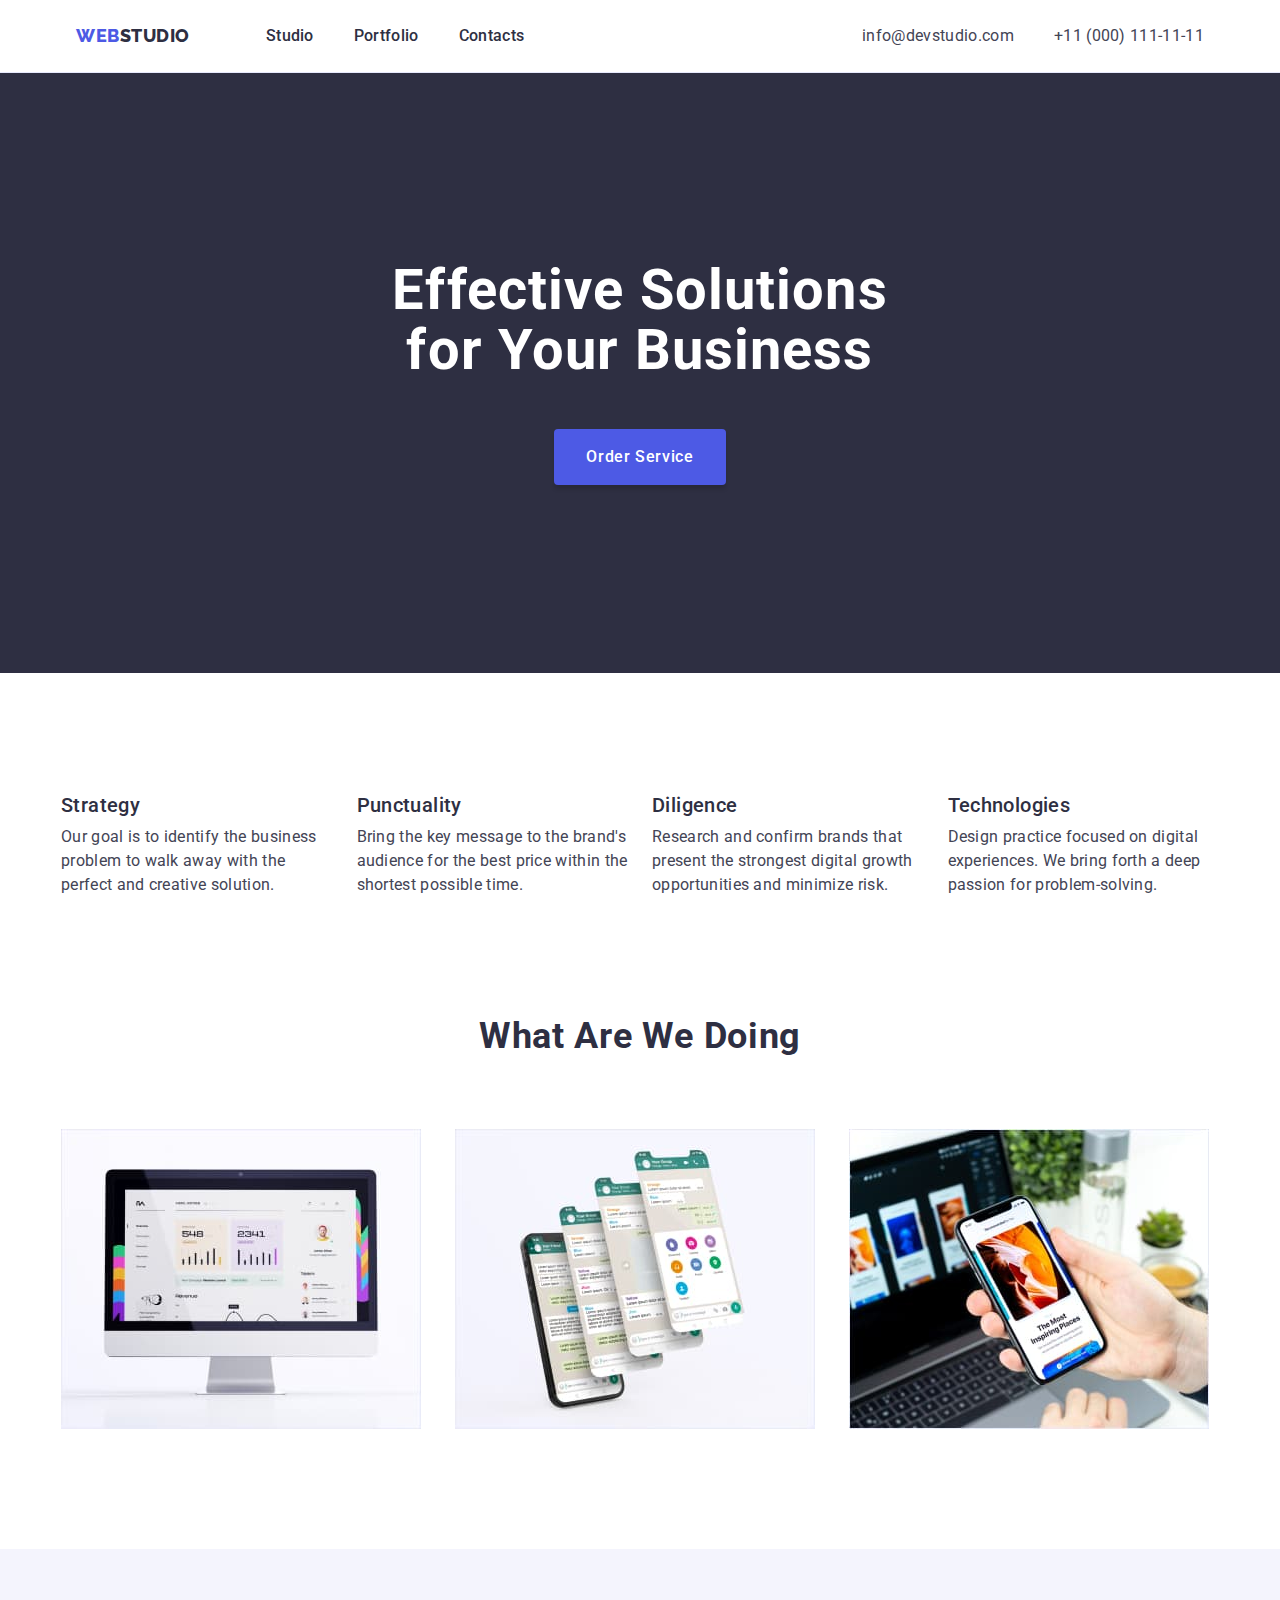
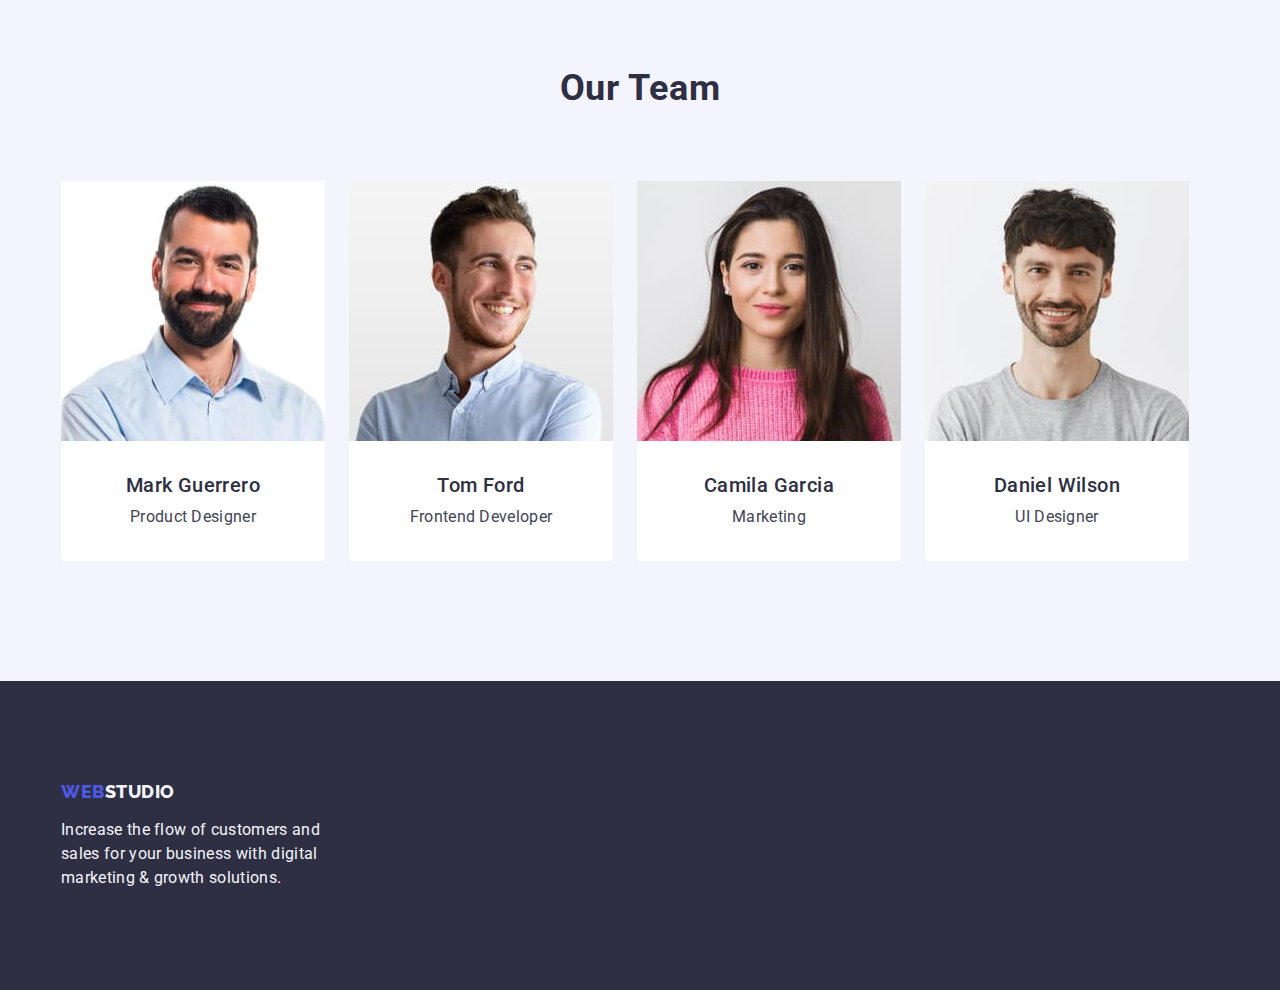
==== commit d2506525: "fixed style.css" ====
--- a/index.html
+++ b/index.html
@@ -17,7 +17,7 @@
     <link rel="stylesheet" href="./css/style.css" />
   </head>
   <body>
-    <header class="header section">
+    <header class="header">
       <div class="container header__container">
         <nav class="header__menu">
           <a href="./index.html" class="logo link">Web<span class="logo__part">Studio</span></a>
@@ -161,7 +161,9 @@
 
     <footer class="footer section">
       <div class="container footer__container">
-        <a href="./index.html" class="logo link">Web<span class="logo__part">Studio</span></a>
+        <a href="./index.html" class="logo link footer__logo"
+          >Web<span class="logo__part">Studio</span></a
+        >
         <p class="footer__text">
           Increase the flow of customers and sales for your business with digital marketing & growth
           solutions.
--- a/css/style.css
+++ b/css/style.css
@@ -77,6 +77,7 @@
 .header__container {
   display: flex;
   align-items: center;
+  padding: 0 15px;
 }
 .header__menu {
   display: flex;
@@ -105,6 +106,8 @@
   list-style: none;
   display: flex;
   gap: 40px;
+}
+.menu__list-item {
   padding: 24px 0px;
 }
 .menu__list-item:hover,
@@ -131,10 +134,10 @@
 /*Banner*/
 .banner {
   background-color: var(--navy-blue);
+  padding: 188px 0;
 }
 
 .banner__container {
-  padding: 188px 0;
   text-align: center;
 }
 
@@ -162,15 +165,19 @@
   border-radius: 4px;
   box-shadow: 0px 4px 4px 0px rgba(0, 0, 0, 0.15);
   padding: 16px 32px;
+  display: block;
+  min-width: 169px;
+  margin: 0 auto;
 }
 .main__btn:hover,
 .main__btn:focus {
   background-color: var(--ocean);
 }
 /* benefits*/
+.benefits {
+  padding: 120px 0;
+}
 .benefits__container {
-  padding-top: 120px;
-  padding-bottom: 60px;
 }
 .benefits__list {
   display: flex;
@@ -178,6 +185,7 @@
 }
 .benefits__list-item {
   min-width: 264px;
+  width: calc((100% - 72px) / 4);
 }
 .benefits__item-title {
   margin-bottom: 8px;
@@ -201,8 +209,7 @@
 }
 
 /*Services*/
-.services__container {
-  padding-top: 60px;
+.services {
   padding-bottom: 120px;
 }
 
@@ -219,14 +226,16 @@
   display: flex;
   gap: 24px;
 }
+.services__list-item {
+  width: calc((100% - 48px) / 3);
+}
 
 /*TEAM*/
 .team {
   background-color: var(--cloud);
+  padding: 120px 0;
 }
 .team__container {
-  padding-top: 120px;
-  padding-bottom: 120px;
 }
 .team__title {
   font-size: 36px;
@@ -235,7 +244,7 @@
   letter-spacing: 0.02em;
   text-transform: capitalize;
   color: var(--navy-blue);
-  padding-bottom: 72px;
+  margin-bottom: 72px;
 }
 .team__list {
   display: flex;
@@ -243,6 +252,8 @@
 }
 .team__list-item {
   background-color: #ffffff;
+  width: calc((100%-72px) / 4);
+  border-radius: 0px 0px 4px 4px;
 }
 .team__item-box {
   padding: 32px 0;
@@ -281,17 +292,17 @@
   font-size: 16px;
   line-height: 1.5;
   letter-spacing: 0.04em;
+  border-radius: 4px;
 }
 .filters__btn:hover,
 .filters__btn:focus {
   background-color: var(--ocean);
-  border: 1px solid var(--ocean);
+  border: 1px solid transparent;
   color: #fff;
 }
 /* CARDS */
-.cards__container {
-  padding-top: 96px;
-  padding-bottom: 120px;
+.cards {
+  padding: 96px 0 120px 0;
 }
 
 .cards__list {
@@ -327,17 +338,12 @@
 /*Footer*/
 .footer {
   background-color: var(--navy-blue);
+  padding: 100px 0;
 }
 .footer > p {
   color: var(--cloud);
 }
-.footer__container {
-  padding-top: 100px;
-  padding-bottom: 100px;
-  display: flex;
-  flex-direction: column;
-  gap: 8px;
-}
+
 .footer__text {
   letter-spacing: 0.02em;
   max-width: 264px;
@@ -346,3 +352,7 @@
 .footer .logo span {
   color: var(--cloud);
 }
+.footer__logo {
+  display: inline-block;
+  margin-bottom: 16px;
+}
